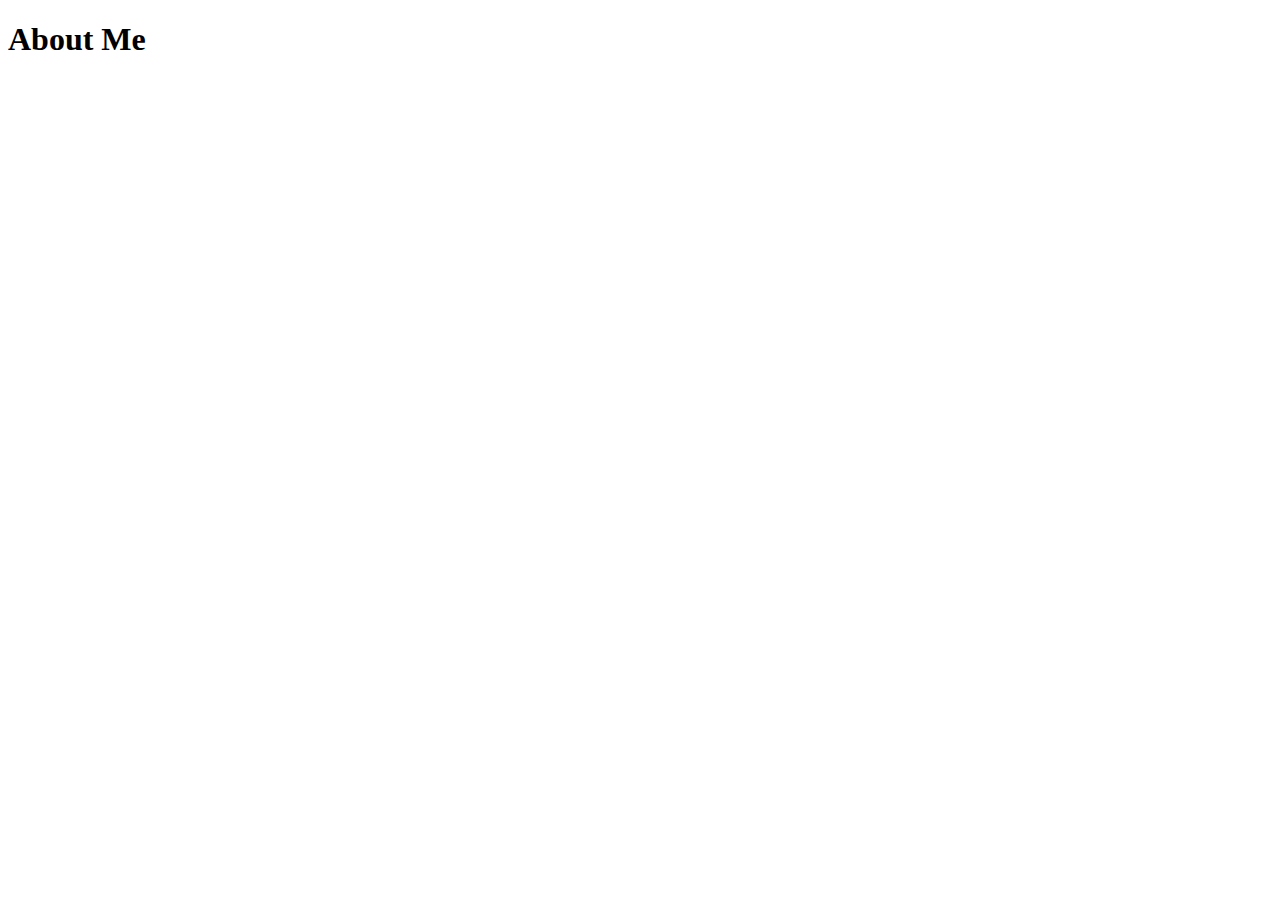
==== About.html @ a3c42da7 "Second attempt with pages" ====
<!DOCTYPE html>
<html lang="en">
<head>
  <meta charset="UTF-8">
  <meta name="viewport" content="width=device-width, initial-scale=1.0">
  <title>About Me</title>
  <link rel="stylesheet" href="./about-style.css">

</head>
<body>
  <div>
    <h1>About Me</h1>
  </div>
  
</body>
</html>
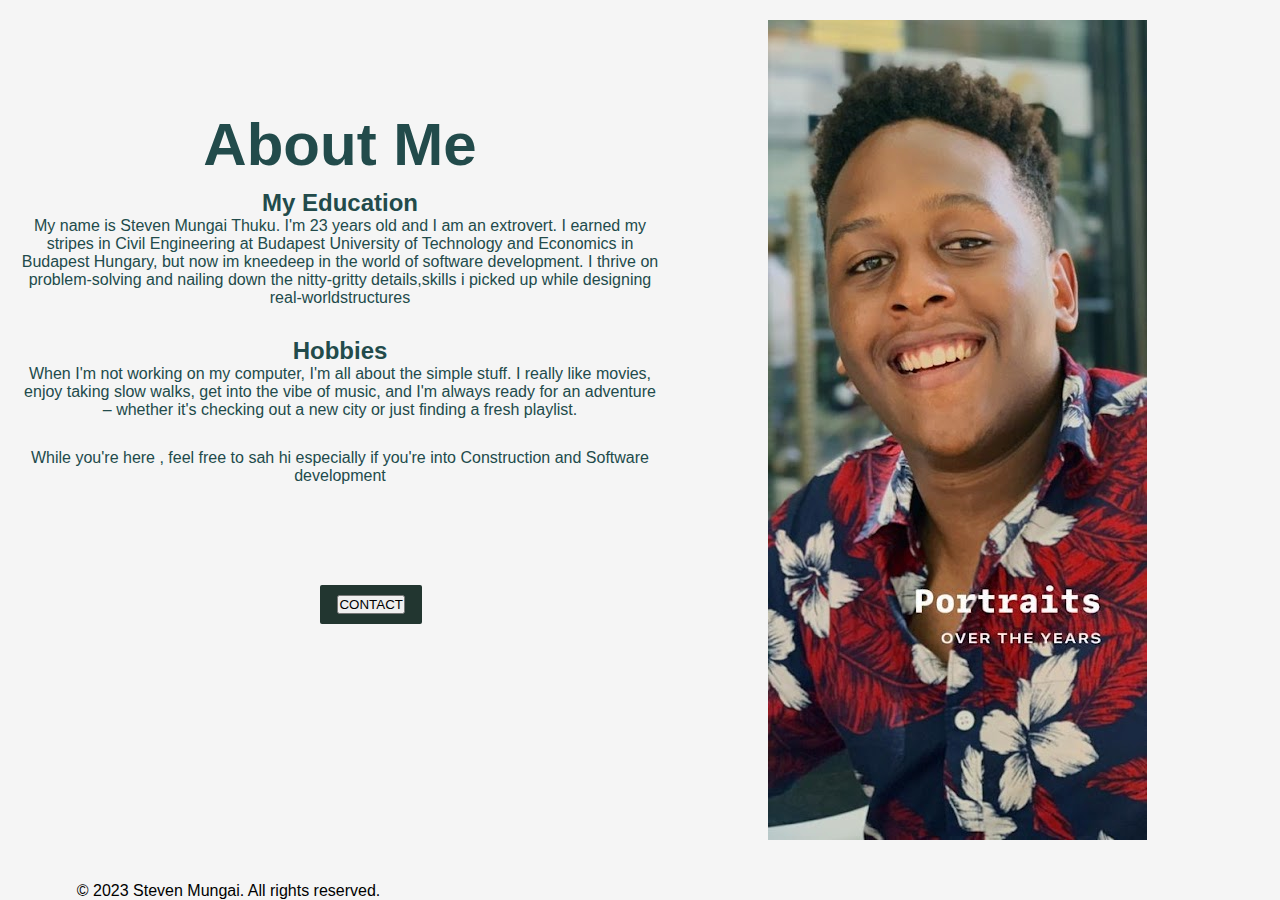
==== commit d8311f23: "Third Changes adding About me Page" ====
--- a/About.html
+++ b/About.html
@@ -8,9 +8,33 @@
 
 </head>
 <body>
-  <div>
+  <div class="about">
     <h1>About Me</h1>
+    <h2>
+      My Education
+    </h2>
+    <p class="education">
+      My name is Steven Mungai Thuku. I'm 23 years old and I am an extrovert. I earned my stripes in Civil Engineering at Budapest University of Technology and Economics in Budapest Hungary, but now im kneedeep in the world of software development. I thrive on problem-solving and nailing down the nitty-gritty details,skills i picked up while designing real-worldstructures
+    </p>
+    <h2>
+      Hobbies
+    </h2>
+    <p class="hobbies">
+      When I'm not working on my computer, I'm all about the simple stuff. I really like movies, enjoy taking slow walks, get into the vibe of music, and I'm always ready for an adventure – whether it's checking out a new city or just finding a fresh playlist.
+    </p>
+    <p class="comment">
+      While you're here , feel free to sah hi especially if you're into Construction and Software development
+    </p>
+  </div>
+  <div class="contact-button">
+    <button>CONTACT</button>
+  </div>
+  <div class="images">
+    <img class="portrait" src="./stevens.jpeg" alt="steve2">
   </div>
   
+  <footer>
+    <p>© 2023 Steven Mungai. All rights reserved.</p>
+  </footer>
 </body>
 </html>--- a/about-style.css
+++ b/about-style.css
@@ -0,0 +1,70 @@
+*{
+  margin: 0;
+  padding: 0;
+  box-sizing: border-box;
+  font-family: sans-serif;
+}
+body{
+  background: whitesmoke;
+}
+.about {
+  color: rgb(34, 75, 75);
+  width: 50%;
+  height: 100%;
+  text-align: Center;
+  margin: 100px 20px;
+  position: relative;
+  
+}
+h1{
+  color: rgb(34, 75, 75);
+  font-weight: bold;
+  padding: 10px 0px;
+  font-size: 60px;
+  margin bottom: 20px;
+  margin
+}
+footer {
+  position: absolute;
+  bottom: 0%;
+  left: 6%;
+}
+
+.education {
+  margin-top: ;
+  margin-bottom: 30px;
+}
+.hobbies {
+  margin-bottom: 30px;
+}
+.images {
+  width: 50%;
+  position: absolute;
+  left: 60%; 
+  top:20px
+}
+
+.contact-button {
+  width: 8%;
+  background-color: rgb(34, 54, 48);
+  color: white;
+  border: none;
+  border-radius: 2px;
+  cursor: pointer;
+  margin-top: 0;
+  margin-right: 12px;
+  margin-left: 320px;
+  padding-top: 10px;
+  padding-bottom: 10px;
+  padding-left: 0px;
+  padding-right: 0px;
+  transition: opacity 0.15s;
+  vertical-align: top;
+  position: absolute;
+  top: 65%;
+  text-align: center;
+}
+.contact-button:hover {
+  opacity: 0.8;
+
+}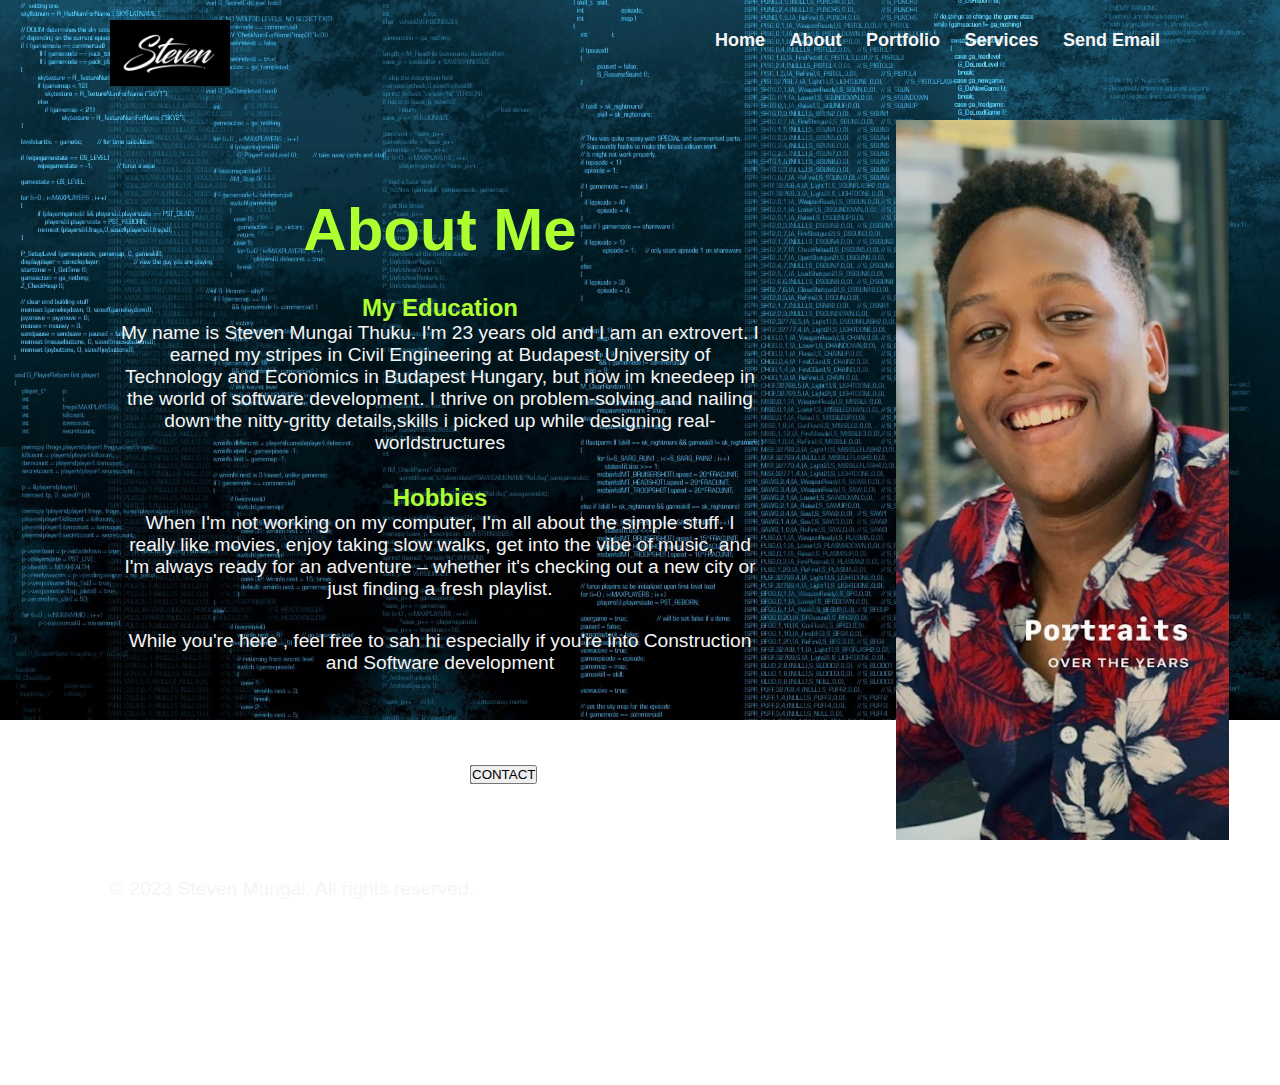
==== commit 57198f17: "Final commit . Done with website" ====
--- a/About.html
+++ b/About.html
@@ -8,6 +8,18 @@
 
 </head>
 <body>
+  <div class="header">
+    <img class="logo" src="./download.png" alt="steven-logo">
+    <nav>
+      <ul>
+        <li><a href="./index.html">Home</a></li>
+        <li><a href="./About.html">About</a></li>
+        <li><a href="./Portfolio.html">Portfolio</a></li>
+        <li><a href="./Services.html">Services</a></li>
+        <li><a href="mailto: thukusteven@gmail.com">Send Email</a></li>
+      </ul>
+    </nav>
+  </div>
   <div class="about">
     <h1>About Me</h1>
     <h2>
@@ -29,8 +41,8 @@
   <div class="contact-button">
     <button>CONTACT</button>
   </div>
-  <div class="images">
-    <img class="portrait" src="./stevens.jpeg" alt="steve2">
+  <div class="images"> 
+    <img class="portrait" style="height: 80vh" src="./stevens.jpeg" alt="steve2">
   </div>
   
   <footer>
--- a/about-style.css
+++ b/about-style.css
@@ -3,65 +3,108 @@
   padding: 0;
   box-sizing: border-box;
   font-family: sans-serif;
+  /* background-color:rgb(34, 75, 75); */
 }
 body{
-  background: whitesmoke;
+  overflow:hidden;
+  background-image: url(./wallpaperflare.com_wallpaper.jpg);
+  background-repeat: no-repeat;
+  background-size: cover;
 }
+
+.header {
+  display: flex;
+  justify-content: space-between;
+  padding: 20px 110px;
+  position: relative;
+}
+.logo{
+  width: 120px;
+}
+nav ul li {
+  display: inline-block;
+  list-style: none;
+  margin: 10px 10px;
+}
+nav ul li a {
+  text-decoration: none;
+  color: whitesmoke;
+  font-weight: bold;
+  font-size: large;
+}
+a:hover{
+  color: bisque;
+}
+p{
+  font-size: 1.2em;
+}
+
 .about {
-  color: rgb(34, 75, 75);
+  color: whitesmoke;
+  position: absolute;
+  top: 15%;
+  left: 100px;
   width: 50%;
   height: 100%;
   text-align: Center;
-  margin: 100px 20px;
-  position: relative;
+  margin: 50px 20px;
+  
   
 }
 h1{
-  color: rgb(34, 75, 75);
+  color: greenyellow;
   font-weight: bold;
   padding: 10px 0px;
   font-size: 60px;
-  margin bottom: 20px;
-  margin
+  margin-bottom: 20px;
+  /* margin */
+}
+h2 {
+  color: greenyellow;
 }
 footer {
   position: absolute;
-  bottom: 0%;
-  left: 6%;
+  bottom: 00%;
+  left: 110px;
+  color: whitesmoke;
 }
 
 .education {
-  margin-top: ;
+  margin-top: 0;
   margin-bottom: 30px;
 }
 .hobbies {
   margin-bottom: 30px;
 }
 .images {
+  float: right;
   width: 50%;
+  height: 5vh;
   position: absolute;
-  left: 60%; 
-  top:20px
+  left: 70%; 
+  top:120px;
+  /* display: none; */
 }
 
 .contact-button {
-  width: 8%;
-  background-color: rgb(34, 54, 48);
-  color: white;
+  width: 5%;
+  background-color: rgb(43, 30, 30);
+  color:  whitesmoke;
   border: none;
   border-radius: 2px;
   cursor: pointer;
   margin-top: 0;
   margin-right: 12px;
   margin-left: 320px;
-  padding-top: 10px;
-  padding-bottom: 10px;
+  padding-top: 0px;
+  padding-bottom: 0px;
   padding-left: 0px;
   padding-right: 0px;
   transition: opacity 0.15s;
   vertical-align: top;
   position: absolute;
-  top: 65%;
+  top: 85%;
+  left: 150px;
   text-align: center;
 }
 .contact-button:hover {
